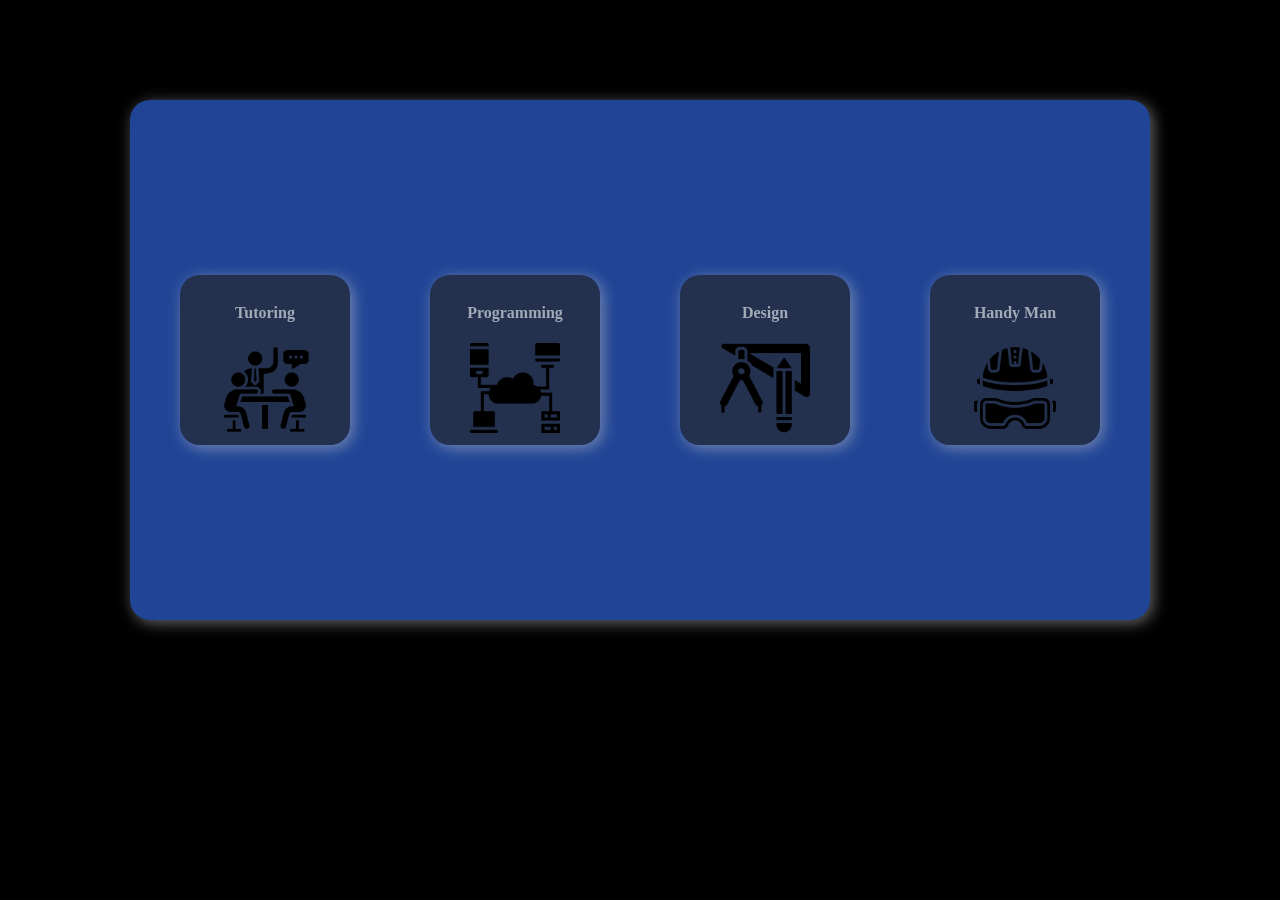
==== index.html @ 9b1655ef "working on it" ====
<!DOCTYPE html>
<html lang="en">
<head>
    <meta charset="UTF-8">
    <meta name="viewport" content="width=device-width, initial-scale=1.0">
    <title>مهراتي</title>
    <link rel="stylesheet" href="style.css">
    
</head>
<body>

<div class="menu">

    <div class="menu2 imgs" >
        <a href="./categories/tutoring.html" > <h4>Tutoring </h4> <img class="icons"  src="./images/tutoring.png" alt="Tutoring icon" /></a></div>
    <div class="menu2 imgs">
        <a href="./categories/programming.html" > <h4>Programming </h4> <img class="icons"  src="./images/programming.png" alt="Programming icon" /></a></div>
    <div class="menu2 imgs">
        <a href="./categories/design.html" > <h4> Design </h4> <img class="icons"  src="./images/design.png" alt="Design icon" /></a></div>
    <div class="menu2 imgs">
        <a href="./categories/handyman.html" > <h4>Handy Man </h4> <img class="icons"  src="./images/handyman.png" alt="handy man icon" /></a></div>
    
    </div>

        
<script src="./script.js"></script>   
</body>
</html>
---- style.css ----
body{
    background-color: black;
}

.menu {
    display: flex;
    flex-direction: row;
    flex-wrap: wrap;
    justify-content: space-around;
    align-items: center;
    align-content: center;
    background-color: rgba(50, 108, 233, 0.644);
    box-shadow:3px 3px 15px rgba(206, 206, 206, 0.493);
    padding: 10px;
    height: 500px;
    width: 1000px;
    margin-top: 100px;
    margin-right: auto;
    margin-left: auto;
    margin-bottom: 100px;
    border-radius: 20px;

  }

  .menu2 {
    display: flex;
    flex-direction: row;
    justify-content: space-around;
    align-items: center;
    align-content: center;
    text-align: center;
    background-color: rgba(38, 38, 39, 0.644);
    box-shadow:3px 3px 15px rgba(206, 206, 206, 0.493);
    padding: 10px;
    height: 150px;
    width: 150px;
    margin-top: 100px;
    margin-right: auto;
    margin-left: auto;
    margin-bottom: 100px;
    border-radius: 20px;

  }


  .icons{
      width: 90px;
      height: 90px;
  }

  a {
    color: #ecf1f5a2;
    text-decoration: none;
}

a:hover 
{
     color:#7c777785; 
     text-decoration:none; 
     cursor:pointer;  
}
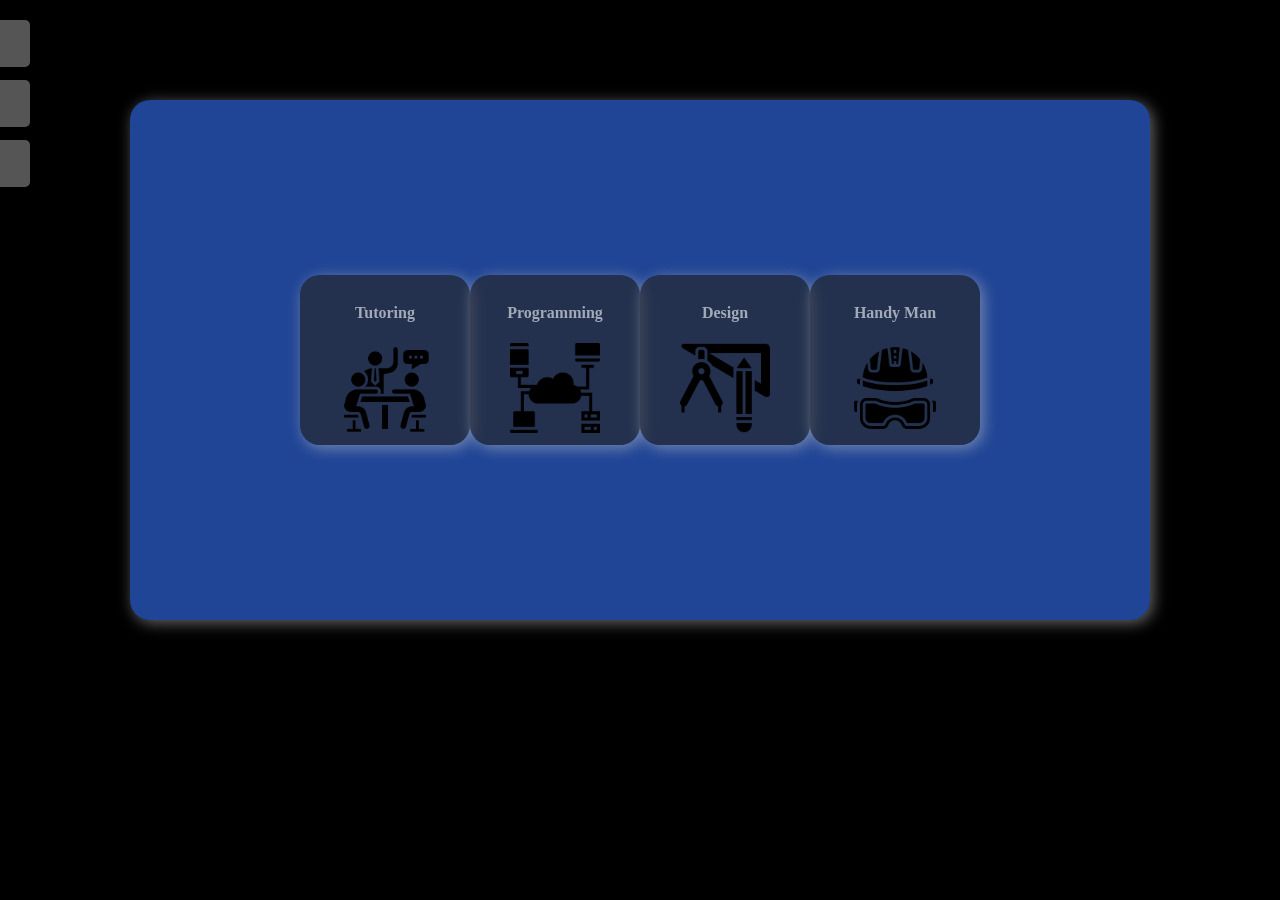
==== commit b84674c6: "working on it" ====
--- a/index.html
+++ b/index.html
@@ -8,6 +8,19 @@
     
 </head>
 <body>
+
+
+
+
+    
+<!-- Side bar -->
+<div id="mySidenav" class="sidenav">
+        <a href="#" id="twitter">Twitter</a>
+        <a href="#" id="insta">Instgram</a>
+        <a href="#" id="contact">Contact</a>
+ 
+      </div> 
+      <div style="margin-left:80px;"></div>
 
 <div class="menu">
 
--- a/style.css
+++ b/style.css
@@ -4,7 +4,7 @@
 
 .menu {
     display: flex;
-    flex-direction: row;
+    flex-direction: column;
     flex-wrap: wrap;
     justify-content: space-around;
     align-items: center;
@@ -55,9 +55,45 @@
 
 a:hover 
 {
-     color:#7c777785; 
+     color:#000000ce; 
      text-decoration:none; 
      cursor:pointer;  
 }
 
+/* Side bar */
+#mySidenav a {
+    position: absolute;
+    left: -80px;
+    transition: 0.3s;
+    padding: 15px;
+    width: 80px;
+    text-decoration: none;
+    font-size: 15px;
+    color: white;
+    border-radius: 0 5px 5px 0;
+  }
+  
+  #mySidenav a:hover {
+    left: 0;
+  }
+  
+  #twitter {
+    top: 20px;
+    background-color:  #555;
+  }
+  
+  #insta {
+    top: 80px;
+    background-color:  #555;
+  }
+  
+  #contact{
+    top: 140px;
+    background-color:  #555;
+  }
+  
+
+
+  
+ 
   
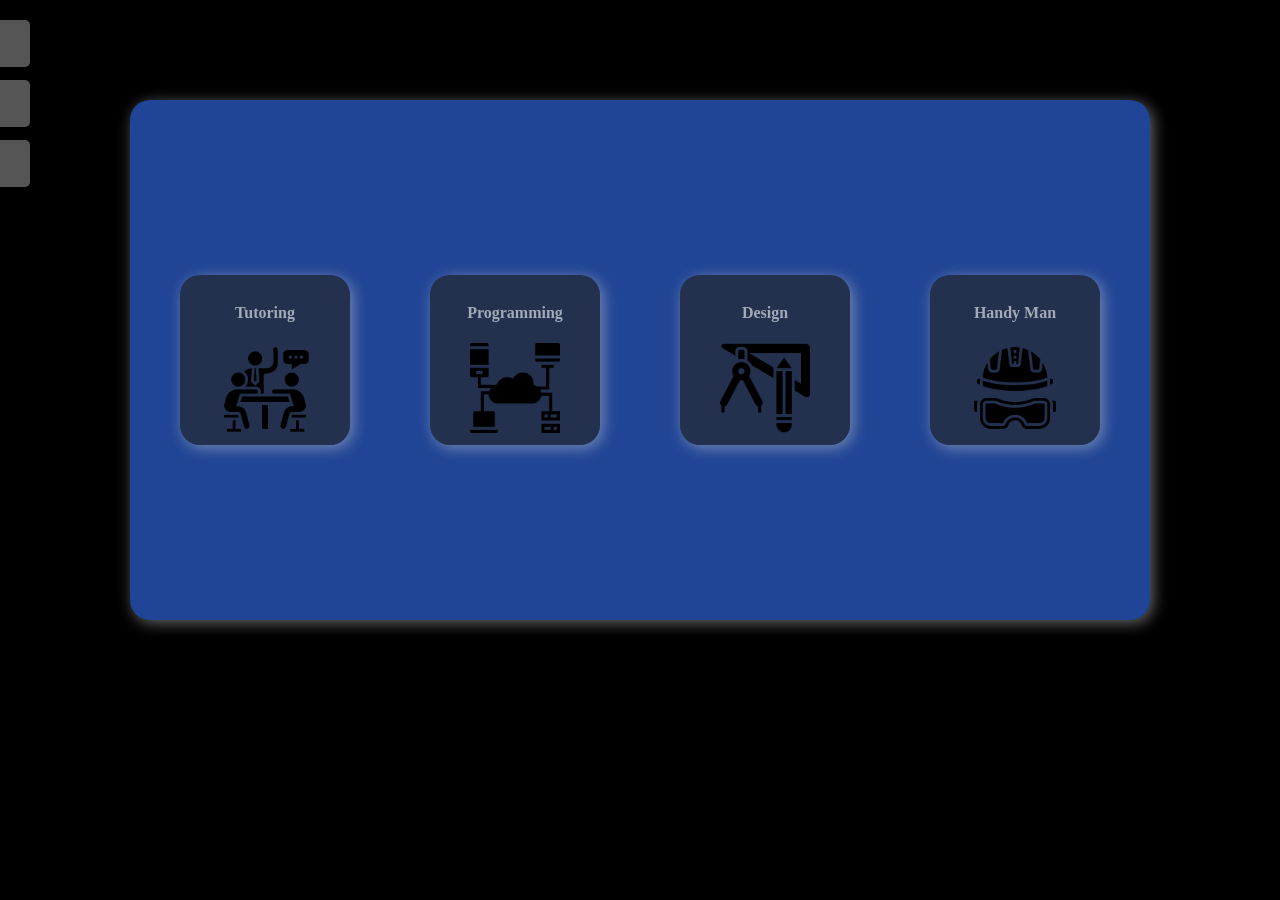
==== commit 9d28acbe: "..." ====
--- a/index.html
+++ b/index.html
@@ -22,6 +22,7 @@
       </div> 
       <div style="margin-left:80px;"></div>
 
+<!-- The Categories -->
 <div class="menu">
 
     <div class="menu2 imgs" >
@@ -33,6 +34,7 @@
     <div class="menu2 imgs">
         <a href="./categories/handyman.html" > <h4>Handy Man </h4> <img class="icons"  src="./images/handyman.png" alt="handy man icon" /></a></div>
     
+    
     </div>
 
         
--- a/style.css
+++ b/style.css
@@ -4,7 +4,7 @@
 
 .menu {
     display: flex;
-    flex-direction: column;
+    flex-direction: row;
     flex-wrap: wrap;
     justify-content: space-around;
     align-items: center;
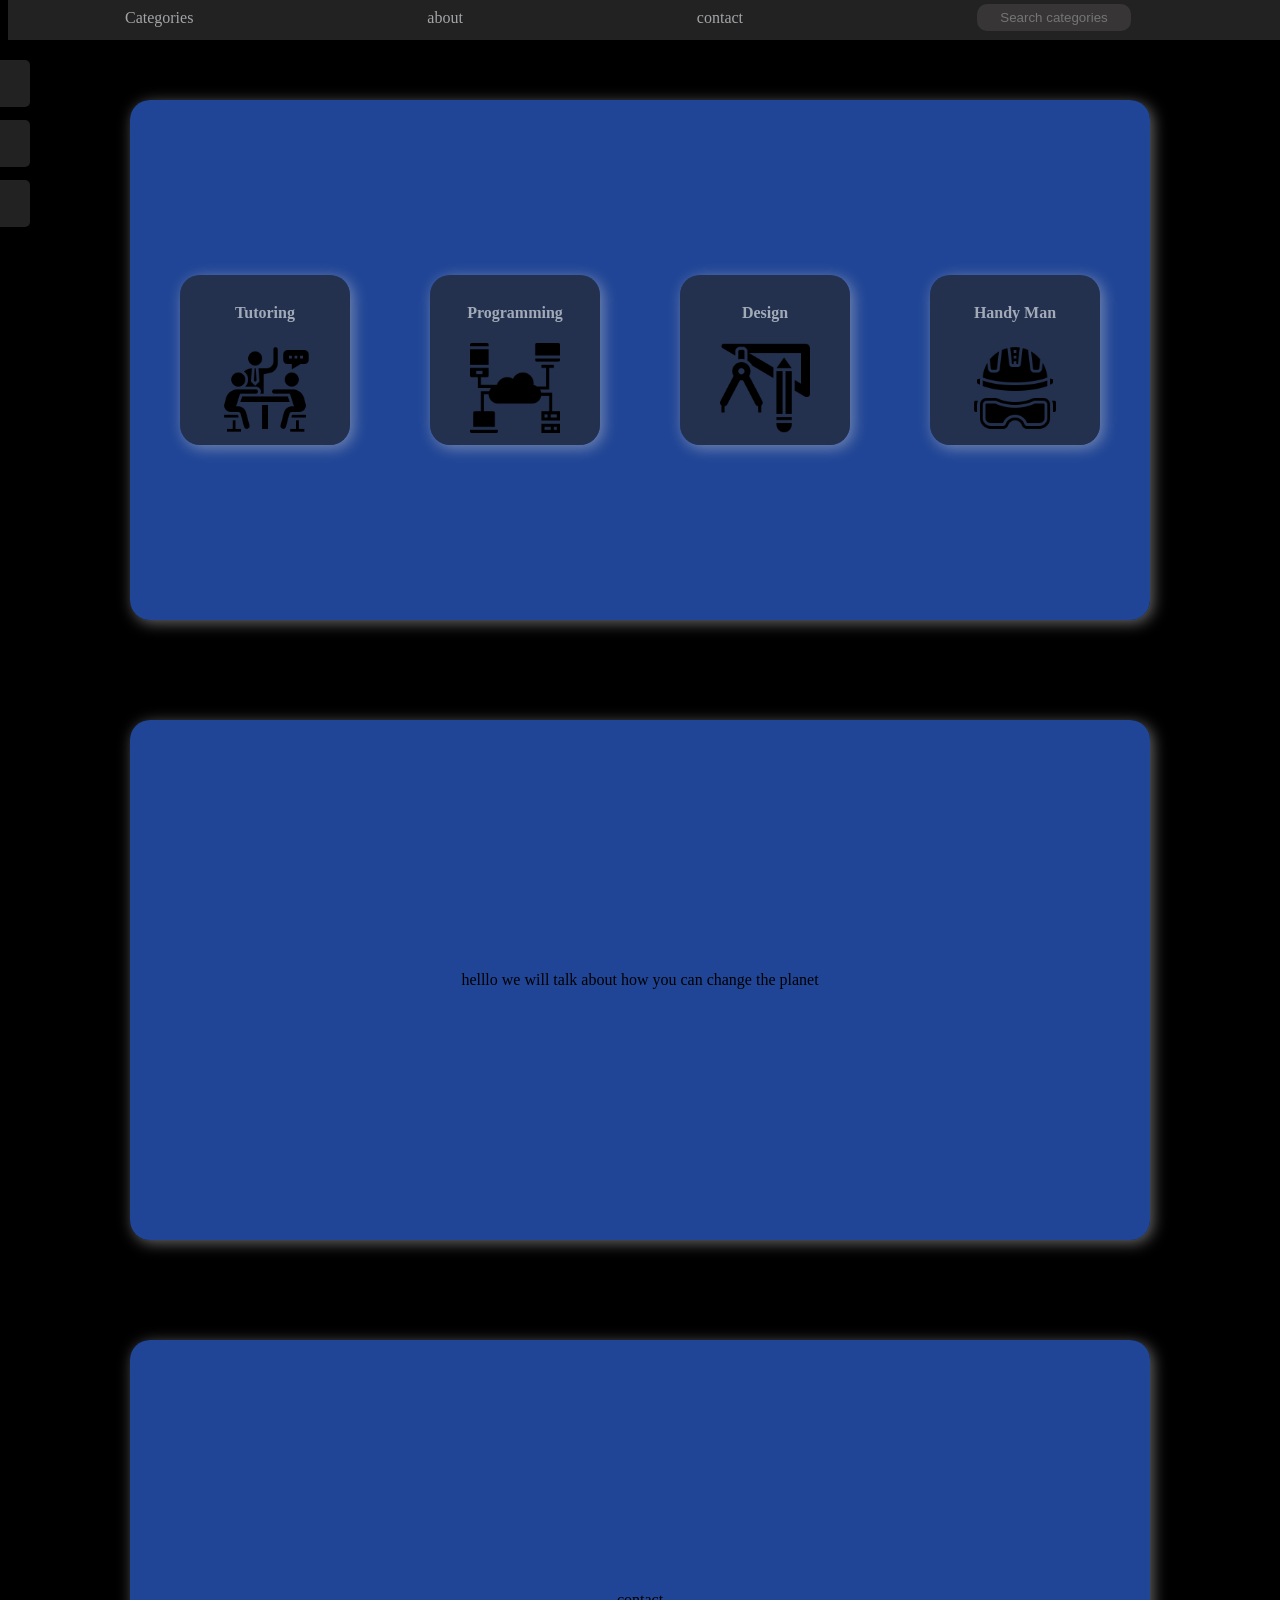
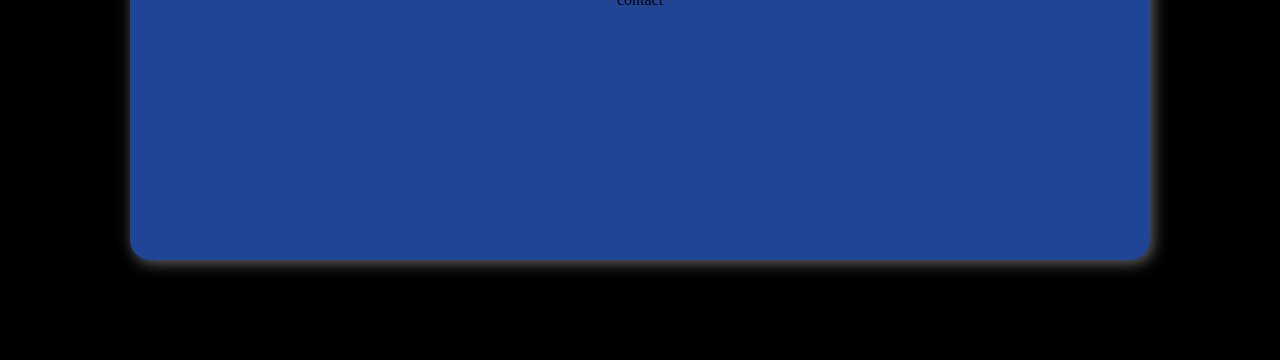
==== commit 78c2e7d4: "working..." ====
--- a/index.html
+++ b/index.html
@@ -7,23 +7,52 @@
     <link rel="stylesheet" href="style.css">
     
 </head>
-<body>
+<body>  
+<!-- navbar -->
+    <div id="navigation">
+        <span><a href="#sectionLink1">
+            Categories
+          </a></span>
+        <span><a href="#sectionLink2">
+            about
+          </a></span>
+        <span><a href="#sectionLink3">
+            contact
+          </a></span>
+          <span><script src="https://ajax.googleapis.com/ajax/libs/jquery/2.1.1/jquery.min.js"></script>
+            <input type="text" id="searchInput" placeholder="Search categories">
+            <ul id="categories">
+               <li><a href="./categories/tutoring.html">Tutoring</a></li>
+               <li><a href="./categories/programming.html">Programming</a></li>
+               <li><a href="./categories/design.html">Design</a></li>
+               <li><a href="./categories/handyman.html">Handy man</a></li>
+               <li><a href="#sectionLink3">Contact</a></li>
+              </ul></span>
+
+      </div>
+     
+      
+      
+<!-- content
+      <div id="content">
+        <div id="section1">Section 1</div>
+        <div id="section2">Section 2</div>
+        <div id="section3">Section 3</div>
+      </div>
+
+/.nav-collapse
+        </div>
+        </nav>
+
+        <div id="a"></div>
+        <div id="b"></div>
+        <div id="c"></div>
+        <div id="d"></div> -->
 
 
 
-
-    
-<!-- Side bar -->
-<div id="mySidenav" class="sidenav">
-        <a href="#" id="twitter">Twitter</a>
-        <a href="#" id="insta">Instgram</a>
-        <a href="#" id="contact">Contact</a>
- 
-      </div> 
-      <div style="margin-left:80px;"></div>
-
 <!-- The Categories -->
-<div class="menu">
+<div class="menu" id="section1">
 
     <div class="menu2 imgs" >
         <a href="./categories/tutoring.html" > <h4>Tutoring </h4> <img class="icons"  src="./images/tutoring.png" alt="Tutoring icon" /></a></div>
@@ -33,11 +62,36 @@
         <a href="./categories/design.html" > <h4> Design </h4> <img class="icons"  src="./images/design.png" alt="Design icon" /></a></div>
     <div class="menu2 imgs">
         <a href="./categories/handyman.html" > <h4>Handy Man </h4> <img class="icons"  src="./images/handyman.png" alt="handy man icon" /></a></div>
+    </div>
+
+<!-- About us -->
+<div class="menu" id="section2">
+<p>helllo we will talk about how you can change the planet</p>
+
+
+</div>
+
+<!-- Contact us -->
+<div class="menu" id="section3">
+    <p>contact</p>
     
     
-    </div>
+</div>
 
-        
+
+<!-- Side bar -->
+<div id="mySidenav" class="sidenav">
+    <a  target="_blank" href="https://twitter.com/joincoded?lang=en" id="twitter">Twitter</a>
+    <a  target="_blank" href="https://www.instagram.com/joincoded/?hl=en" id="insta">Instgram</a>
+    <a  target="_blank" href="#" id="contact">Contact</a>
+  </div> 
+
+  <div style="margin-left:80px;"></div>
+
+
+
+ 
+     
 <script src="./script.js"></script>   
 </body>
 </html>
--- a/style.css
+++ b/style.css
@@ -1,6 +1,51 @@
 body{
     background-color: black;
 }
+/* nav bar */
+
+#navigation {
+  display: flex;
+  /* make the navbar alway stay on top */
+  position: fixed;
+  top: 0;
+  width: 100%;
+  height: 40px;
+  background-color: rgba(83, 80, 80, 0.432);
+}
+
+#navigation span {
+  flex-grow: 1;
+  height: 35px;
+  /* border: 1px solid black; */
+  display: flex;
+  justify-content: center;
+  align-items: center;
+}
+
+#navigation span a {
+  display: inline-block;
+}
+
+/* when a link is clicked, it gets highlighted */
+.highlighted {
+  color: rgb(20, 20, 20);
+}
+
+/* make each section taller and give them different colors */
+#content {
+  margin-top: 100px;
+}
+
+#content div {
+  height: 100px;
+  /* align the text in the middle */
+  display: flex;
+  justify-content: center;
+  align-items: center;
+  font-size: 10px;
+  font-weight: bold;
+}
+
 
 .menu {
     display: flex;
@@ -71,6 +116,7 @@
     font-size: 15px;
     color: white;
     border-radius: 0 5px 5px 0;
+    margin-top: 40px;
   }
   
   #mySidenav a:hover {
@@ -79,20 +125,46 @@
   
   #twitter {
     top: 20px;
-    background-color:  #555;
+    background-color: rgba(83, 80, 80, 0.432);
   }
   
   #insta {
     top: 80px;
-    background-color:  #555;
+    background-color: rgba(83, 80, 80, 0.432);
   }
   
   #contact{
     top: 140px;
-    background-color:  #555;
+    background-color: rgba(83, 80, 80, 0.432);
   }
+  /* Search bar */
+  #searchInput {
+    height: 25px;
+    width: 150px;
+    border-radius: 10px; 
+    border: none;
+    background-color: rgba(83, 80, 80, 0.432);
+    text-align: center;
+  } 
+
+  input[type=text] { 
+     width: 150px; 
+     background-color: rgba(83, 80, 80, 0.432);
+     color: white;
+     height: 30px;
+    width: 150px;
+     
+  } 
   
 
+  li{
+color: white;
+list-style-type: none;
+
+} 
+
+
+ 
 
   
  
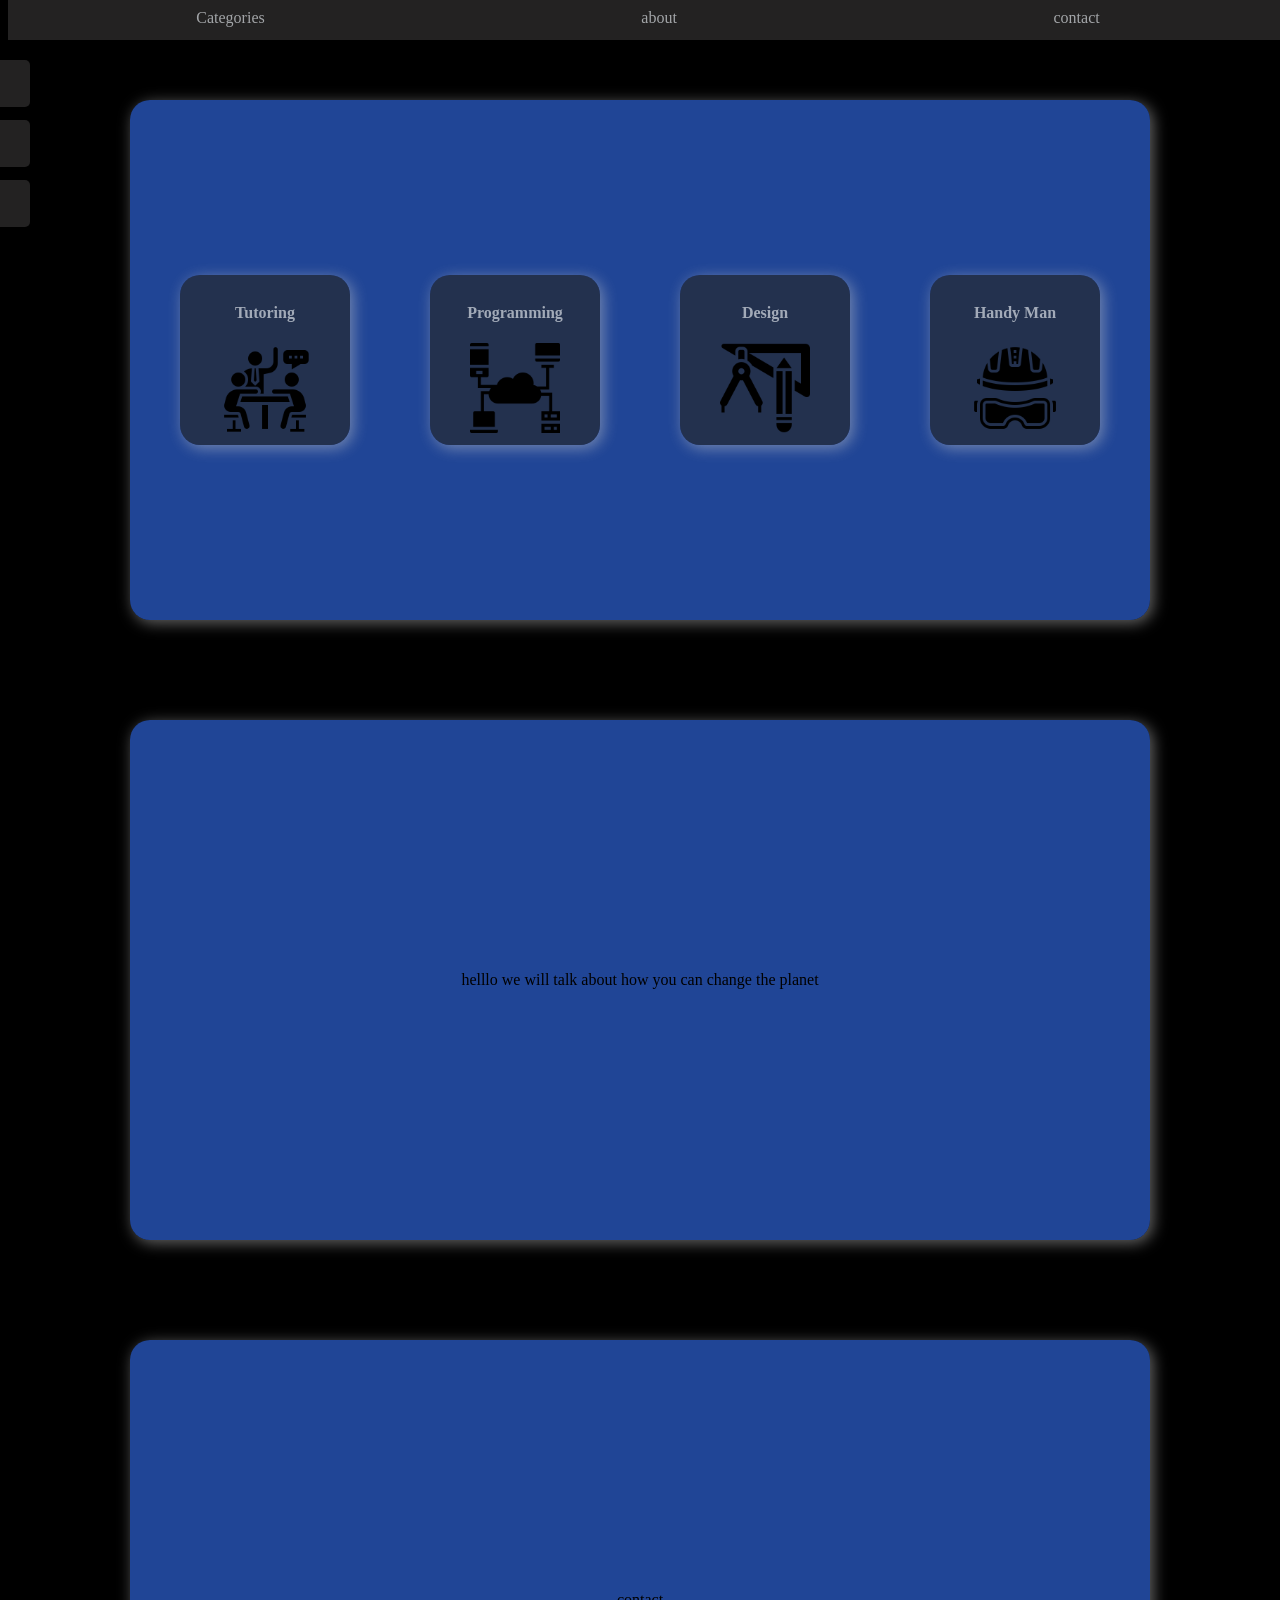
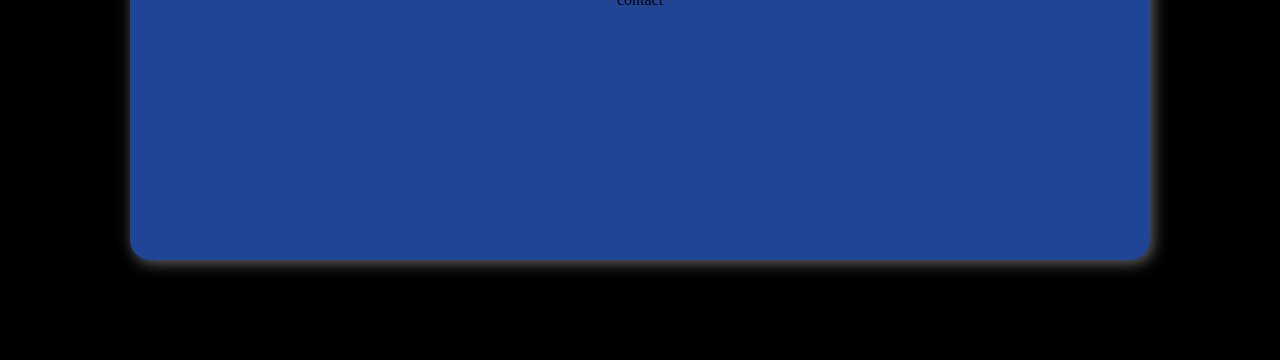
==== commit 93671e2a: "added sign-up form kind of" ====
--- a/index.html
+++ b/index.html
@@ -19,7 +19,7 @@
         <span><a href="#sectionLink3">
             contact
           </a></span>
-          <span><script src="https://ajax.googleapis.com/ajax/libs/jquery/2.1.1/jquery.min.js"></script>
+          <!-- <span><script src="https://ajax.googleapis.com/ajax/libs/jquery/2.1.1/jquery.min.js"></script>
             <input type="text" id="searchInput" placeholder="Search categories">
             <ul id="categories">
                <li><a href="./categories/tutoring.html">Tutoring</a></li>
@@ -27,7 +27,7 @@
                <li><a href="./categories/design.html">Design</a></li>
                <li><a href="./categories/handyman.html">Handy man</a></li>
                <li><a href="#sectionLink3">Contact</a></li>
-              </ul></span>
+              </ul></span> -->
 
       </div>
      
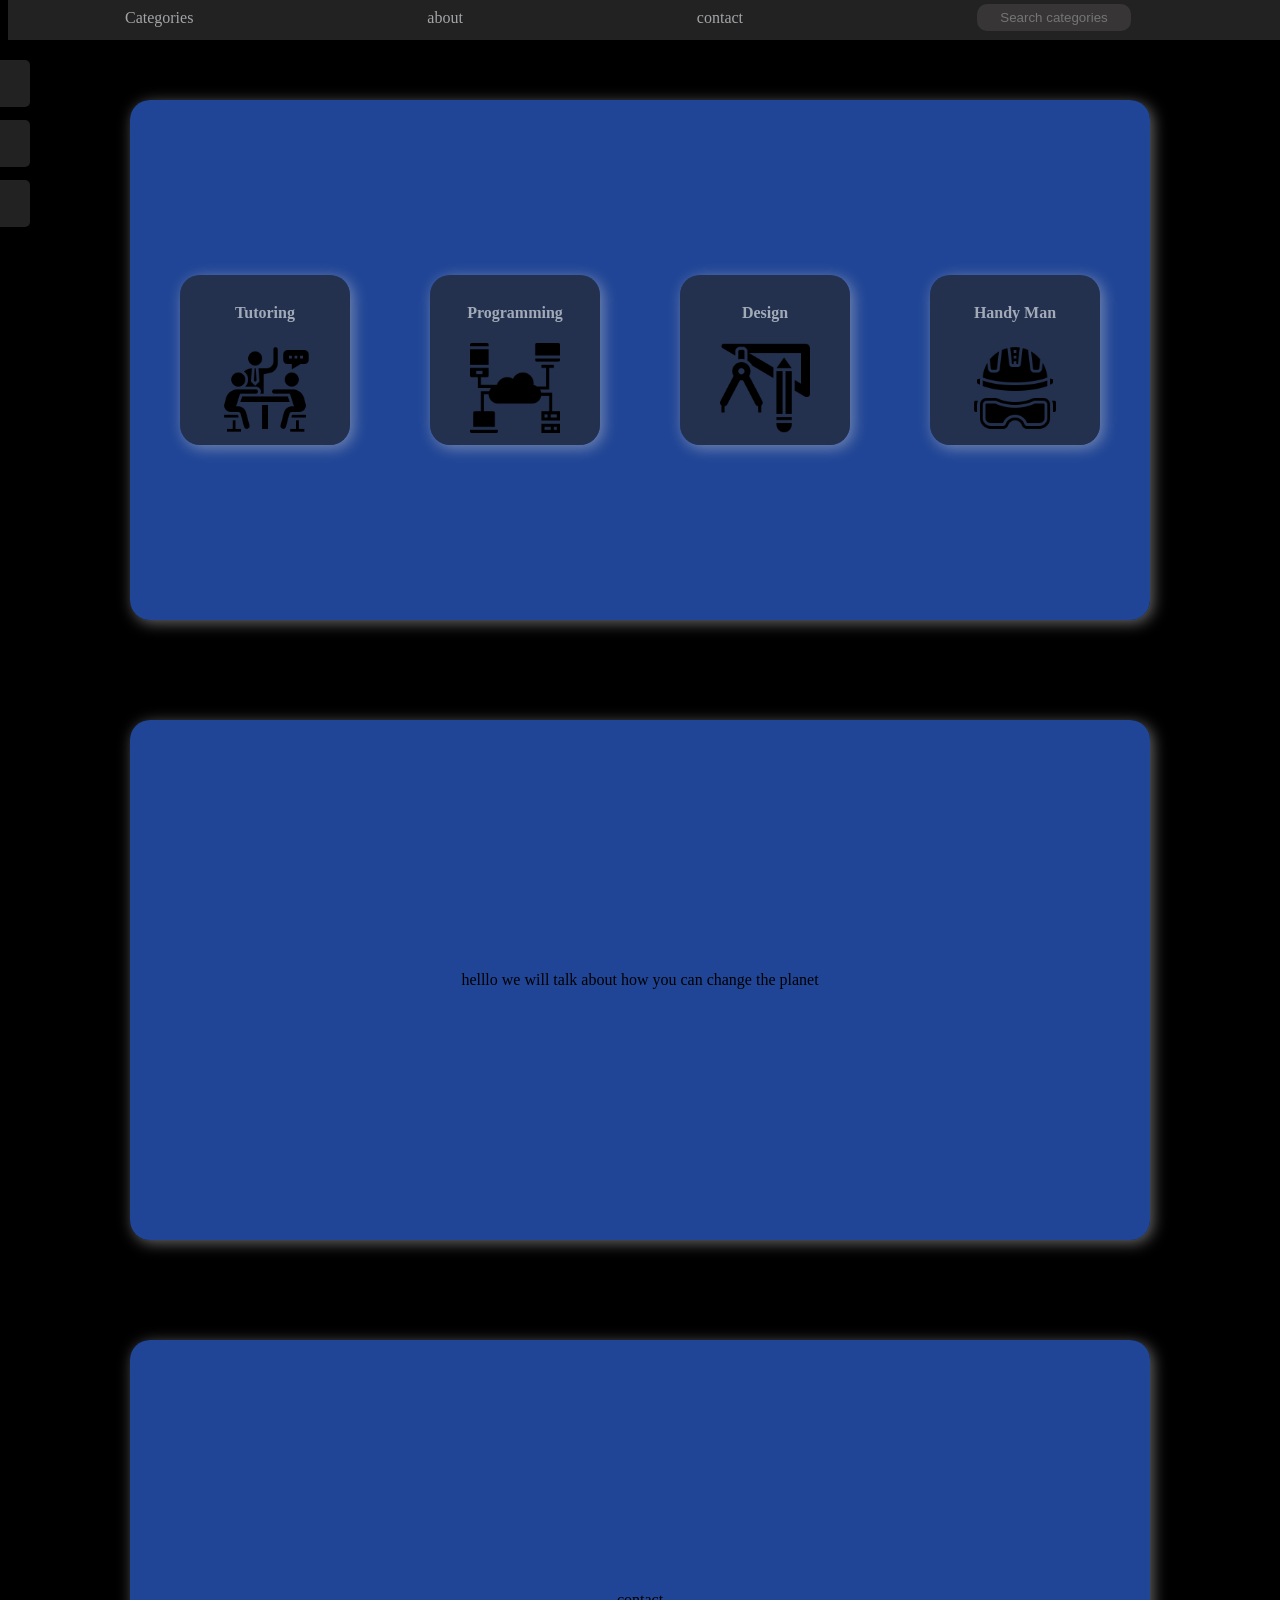
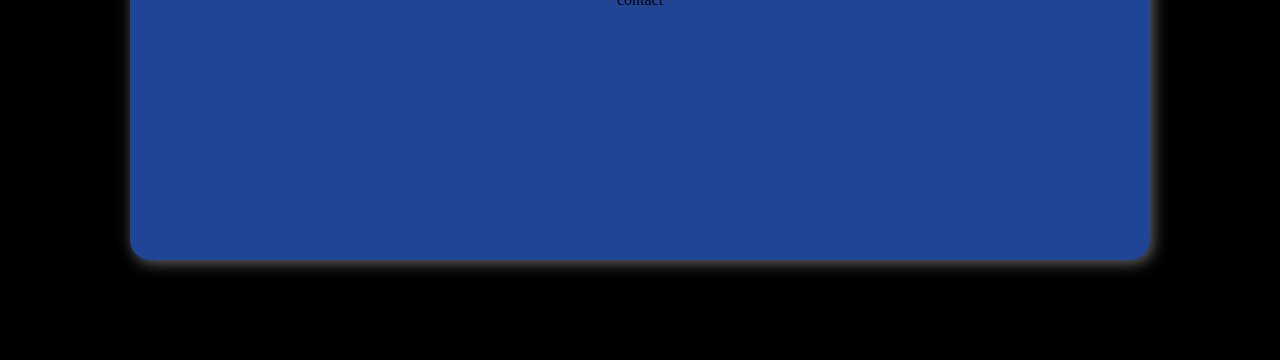
==== commit 2b42b25e: "added css to the form" ====
--- a/index.html
+++ b/index.html
@@ -19,7 +19,7 @@
         <span><a href="#sectionLink3">
             contact
           </a></span>
-          <!-- <span><script src="https://ajax.googleapis.com/ajax/libs/jquery/2.1.1/jquery.min.js"></script>
+          <span><script src="https://ajax.googleapis.com/ajax/libs/jquery/2.1.1/jquery.min.js"></script>
             <input type="text" id="searchInput" placeholder="Search categories">
             <ul id="categories">
                <li><a href="./categories/tutoring.html">Tutoring</a></li>
@@ -27,28 +27,9 @@
                <li><a href="./categories/design.html">Design</a></li>
                <li><a href="./categories/handyman.html">Handy man</a></li>
                <li><a href="#sectionLink3">Contact</a></li>
-              </ul></span> -->
+              </ul></span>
 
       </div>
-     
-      
-      
-<!-- content
-      <div id="content">
-        <div id="section1">Section 1</div>
-        <div id="section2">Section 2</div>
-        <div id="section3">Section 3</div>
-      </div>
-
-/.nav-collapse
-        </div>
-        </nav>
-
-        <div id="a"></div>
-        <div id="b"></div>
-        <div id="c"></div>
-        <div id="d"></div> -->
-
 
 
 <!-- The Categories -->
@@ -81,16 +62,16 @@
 
 <!-- Side bar -->
 <div id="mySidenav" class="sidenav">
+    <a  target="_blank" href="https://www.instagram.com/joincoded/?hl=en" id="insta">Instgram</a>
+    <a href="./Sign up form/sign-up.html" id="sign-up"> Sign up</a>
     <a  target="_blank" href="https://twitter.com/joincoded?lang=en" id="twitter">Twitter</a>
-    <a  target="_blank" href="https://www.instagram.com/joincoded/?hl=en" id="insta">Instgram</a>
-    <a  target="_blank" href="#" id="contact">Contact</a>
+
+    
   </div> 
 
   <div style="margin-left:80px;"></div>
 
 
-
- 
      
 <script src="./script.js"></script>   
 </body>
--- a/style.css
+++ b/style.css
@@ -122,7 +122,10 @@
   #mySidenav a:hover {
     left: 0;
   }
-  
+  #sign-up{
+    top: 140px;
+    background-color: rgba(83, 80, 80, 0.432);
+  }
   #twitter {
     top: 20px;
     background-color: rgba(83, 80, 80, 0.432);
@@ -137,6 +140,8 @@
     top: 140px;
     background-color: rgba(83, 80, 80, 0.432);
   }
+ 
+
   /* Search bar */
   #searchInput {
     height: 25px;
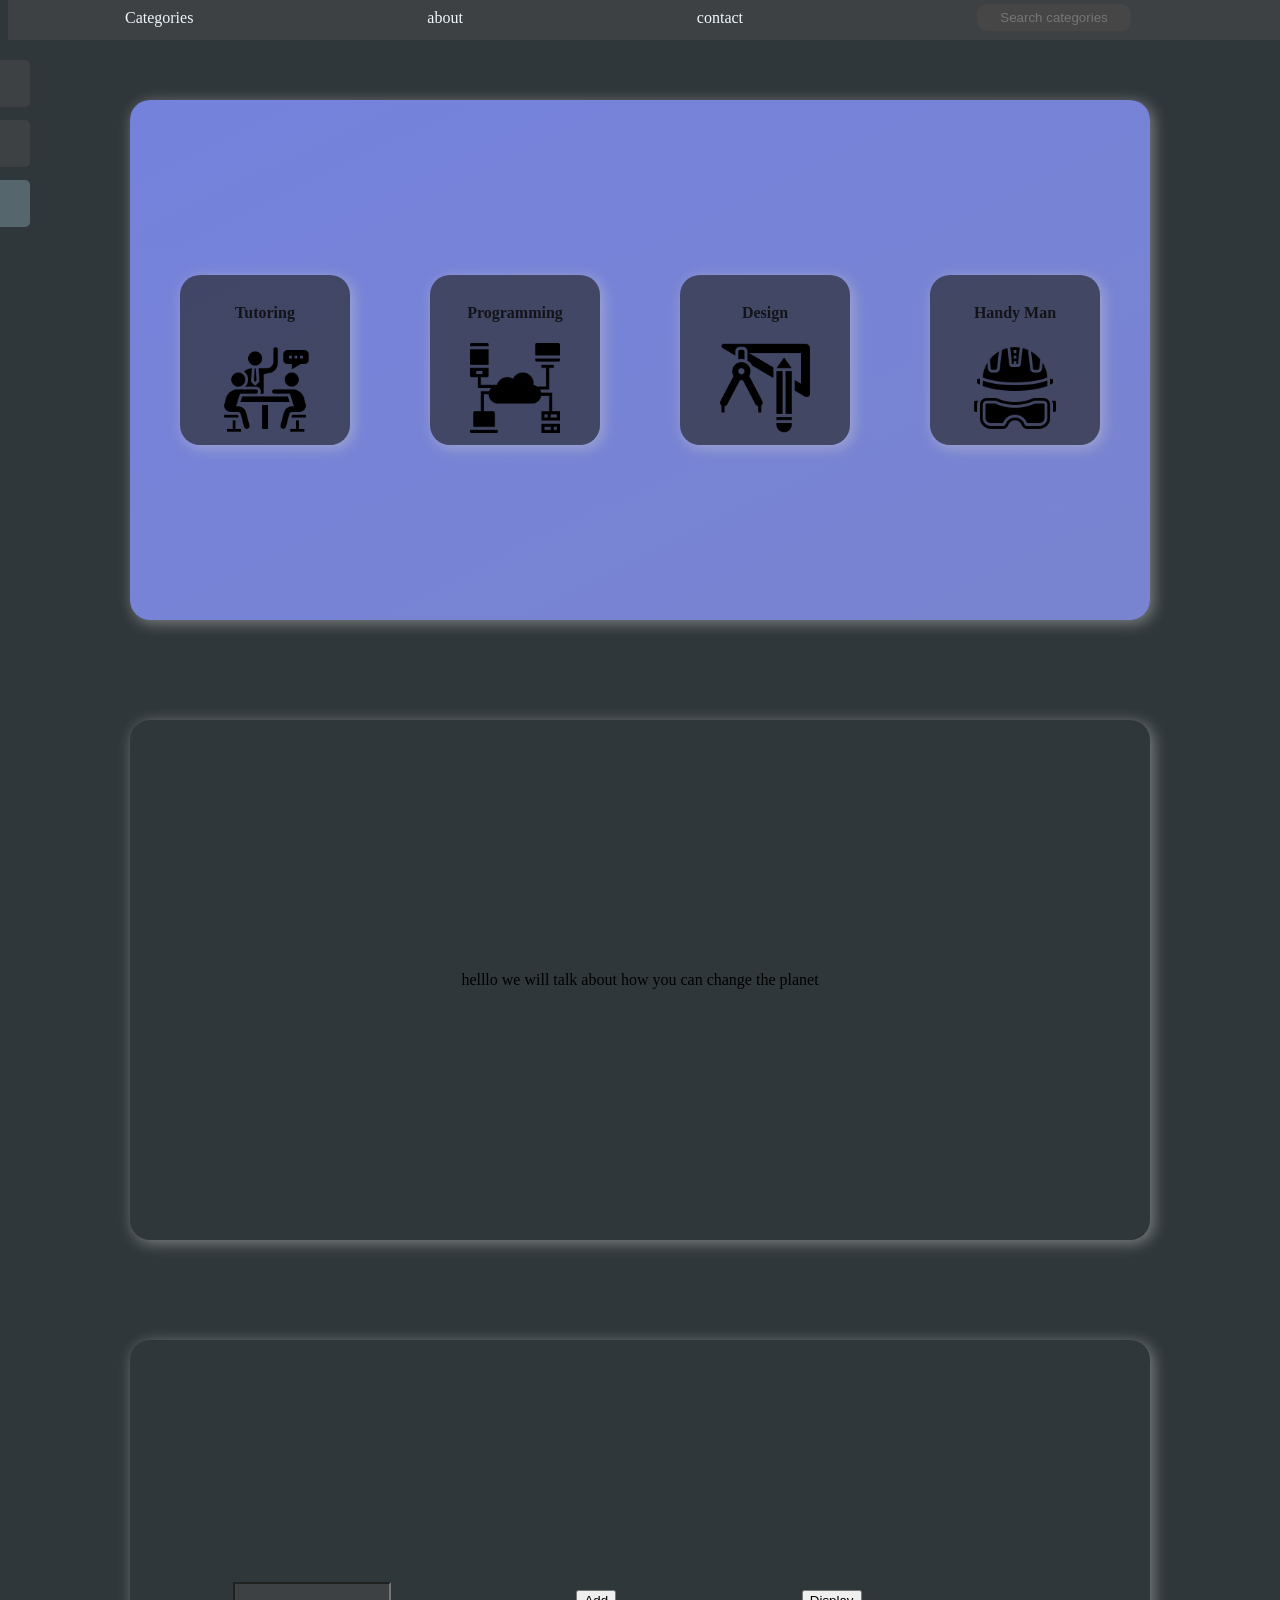
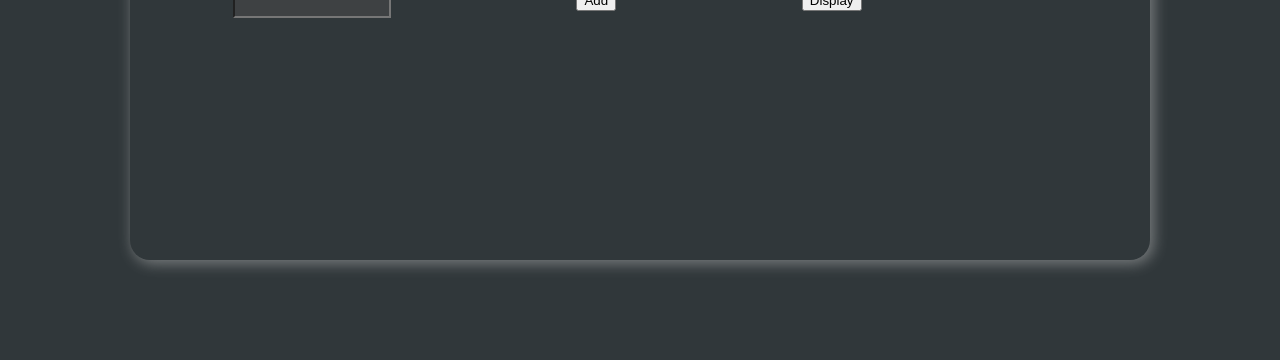
==== commit f548d7db: "..." ====
--- a/index.html
+++ b/index.html
@@ -33,7 +33,7 @@
 
 
 <!-- The Categories -->
-<div class="menu" id="section1">
+<div class="menu gradient1" id="section1" >
 
     <div class="menu2 imgs" >
         <a href="./categories/tutoring.html" > <h4>Tutoring </h4> <img class="icons"  src="./images/tutoring.png" alt="Tutoring icon" /></a></div>
@@ -54,7 +54,11 @@
 
 <!-- Contact us -->
 <div class="menu" id="section3">
-    <p>contact</p>
+
+        <input type="text" id="suggestion"></input>
+        <input type="button" id="button1" value="Add" onclick="add_element_to_array();"></input>
+        <input type="button" id="button2" value="Display" onclick="display_array();"></input>
+        <div id="Result"></div> 
     
     
 </div>
--- a/style.css
+++ b/style.css
@@ -1,5 +1,5 @@
 body{
-    background-color: black;
+    background-color: #30373a
 }
 /* nav bar */
 
@@ -20,10 +20,12 @@
   display: flex;
   justify-content: center;
   align-items: center;
+
 }
 
 #navigation span a {
   display: inline-block;
+  color: aliceblue;
 }
 
 /* when a link is clicked, it gets highlighted */
@@ -54,7 +56,8 @@
     justify-content: space-around;
     align-items: center;
     align-content: center;
-    background-color: rgba(50, 108, 233, 0.644);
+    /* background-color: rgba(50, 108, 233, 0.644); */
+    /* background-color: #3f6b7e; */
     box-shadow:3px 3px 15px rgba(206, 206, 206, 0.493);
     padding: 10px;
     height: 500px;
@@ -94,13 +97,13 @@
   }
 
   a {
-    color: #ecf1f5a2;
+    color: #0d0e0ee1;
     text-decoration: none;
 }
 
 a:hover 
 {
-     color:#000000ce; 
+     color:#706e6ece; 
      text-decoration:none; 
      cursor:pointer;  
 }
@@ -124,7 +127,7 @@
   }
   #sign-up{
     top: 140px;
-    background-color: rgba(83, 80, 80, 0.432);
+    background-color: #56666d
   }
   #twitter {
     top: 20px;
@@ -136,11 +139,6 @@
     background-color: rgba(83, 80, 80, 0.432);
   }
   
-  #contact{
-    top: 140px;
-    background-color: rgba(83, 80, 80, 0.432);
-  }
- 
 
   /* Search bar */
   #searchInput {
@@ -163,10 +161,35 @@
   
 
   li{
-color: white;
+color: rgb(238, 231, 231);
 list-style-type: none;
 
 } 
+
+.gradient1{
+  background: linear-gradient(154deg, #7582dc, #7f87ba, #4582b1, #b0cbe0);
+  background-size: 800% 800%;
+
+  -webkit-animation: gradient1 14s ease infinite;
+  -moz-animation: gradient1 14s ease infinite;
+  animation: gradient1 14s ease infinite;
+}
+
+@-webkit-keyframes gradient1 {
+  0%{background-position:79% 0%}
+  50%{background-position:22% 100%}
+  100%{background-position:79% 0%}
+}
+@-moz-keyframes gradient1 {
+  0%{background-position:79% 0%}
+  50%{background-position:22% 100%}
+  100%{background-position:79% 0%}
+}
+@keyframes gradient1 {
+  0%{background-position:79% 0%}
+  50%{background-position:22% 100%}
+  100%{background-position:79% 0%}
+}
 
 
  
